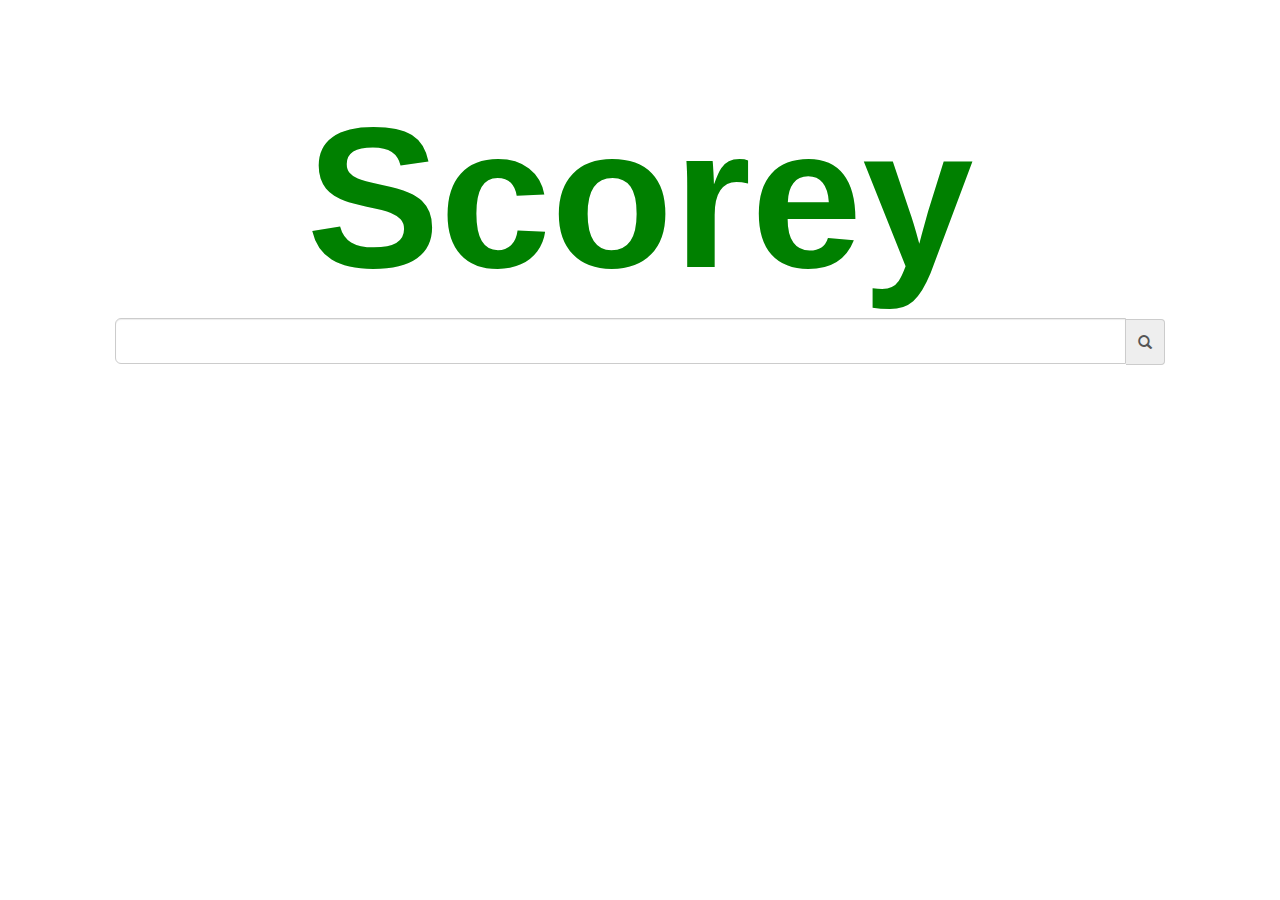
==== index.html @ c9153cc6 "initial" ====
<!DOCTYPE html>
<html lang="en">
<head>
    <meta charset="utf-8">
    <meta http-equiv="X-UA-Compatible" content="IE=edge">
    <meta name="viewport" content="width=device-width, initial-scale=1">
    <meta name="description" content="">
    <meta name="author" content="">



    <title>Scorey</title>

    <!-- Bootstrap core CSS -->
    <link href="css/bootstrap.css" rel="stylesheet">

    <!-- Custom styles for this template -->
    <link href="css/style.css" rel="stylesheet">


</head>

<body>

<div class="container">

    <div class="masthead">

    </div>

    <!-- Jumbotron -->
    <div class="jumbotron">
        <h1 class="logo">Scorey</h1>



        <form class="form-horizontal" role="form">

            <div class="form-group">
                <div class="input-group">

                    <input class="form-control input-lg" type="text" placeholder="">
                    <span class="glyphicon glyphicon-search input-group-addon" />
                </div>
            </div>

        </form>


    </div>

    <!-- Example row of columns -->

    <!-- Site footer -->


</div> <!-- /container -->


<!-- IE10 viewport hack for Surface/desktop Windows 8 bug -->
<script src="../../assets/js/ie10-viewport-bug-workaround.js"></script>
</body>
</html>
---- css/style.css ----
body {
    padding-top: 20px;
}

.footer {
    padding-top: 40px;
    padding-bottom: 40px;
    margin-top: 40px;
    border-top: 1px solid #eee;
}

/* Main marketing message and sign up button */
.jumbotron {
    text-align: center;
    background-color: transparent;
}
.jumbotron .btn {
    padding: 14px 24px;
    font-size: 21px;
}

.logo{
    font-weight: bold;

}
h1.logo{
    font-size: 200px;
    color: green;
}

/* Customize the nav-justified links to be fill the entire space of the .navbar */

.nav-justified {
    background-color: #eee;
    border: 1px solid #ccc;
    border-radius: 5px;
}
.nav-justified > li > a {
    padding-top: 15px;
    padding-bottom: 15px;
    margin-bottom: 0;
    font-weight: bold;
    color: #777;
    text-align: center;
    background-color: #e5e5e5; /* Old browsers */
    background-image: -webkit-gradient(linear, left top, left bottom, from(#f5f5f5), to(#e5e5e5));
    background-image: -webkit-linear-gradient(top, #f5f5f5 0%, #e5e5e5 100%);
    background-image:      -o-linear-gradient(top, #f5f5f5 0%, #e5e5e5 100%);
    background-image: -webkit-gradient(linear, left top, left bottom, from(top), color-stop(0%, #f5f5f5), to(#e5e5e5));
    background-image:         linear-gradient(top, #f5f5f5 0%, #e5e5e5 100%);
    filter: progid:DXImageTransform.Microsoft.gradient( startColorstr='#f5f5f5', endColorstr='#e5e5e5',GradientType=0 ); /* IE6-9 */
    background-repeat: repeat-x; /* Repeat the gradient */
    border-bottom: 1px solid #d5d5d5;
}
.nav-justified > .active > a,
.nav-justified > .active > a:hover,
.nav-justified > .active > a:focus {
    background-color: #ddd;
    background-image: none;
    -webkit-box-shadow: inset 0 3px 7px rgba(0,0,0,.15);
    box-shadow: inset 0 3px 7px rgba(0,0,0,.15);
}
.nav-justified > li:first-child > a {
    border-radius: 5px 5px 0 0;
}
.nav-justified > li:last-child > a {
    border-bottom: 0;
    border-radius: 0 0 5px 5px;
}

@media (min-width: 768px) {
    .nav-justified {
        max-height: 52px;
    }
    .nav-justified > li > a {
        border-right: 1px solid #d5d5d5;
        border-left: 1px solid #fff;
    }
    .nav-justified > li:first-child > a {
        border-left: 0;
        border-radius: 5px 0 0 5px;
    }
    .nav-justified > li:last-child > a {
        border-right: 0;
        border-radius: 0 5px 5px 0;
    }
}

/* Responsive: Portrait tablets and up */
@media screen and (min-width: 768px) {
    /* Remove the padding we set earlier */
    .masthead,
    .marketing,
    .footer {
        padding-right: 0;
        padding-left: 0;
    }
}
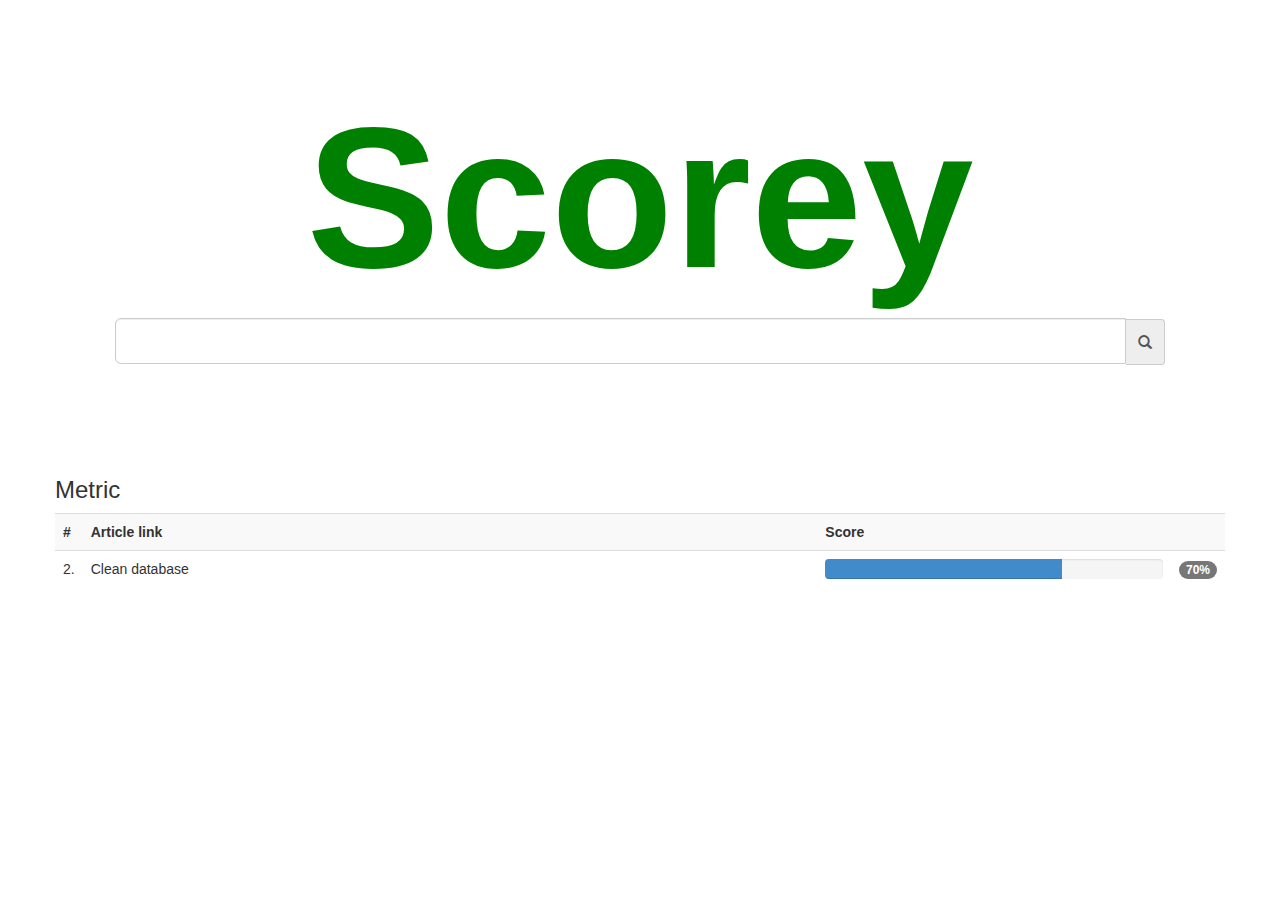
==== commit e3655353: "create dinamic table" ====
--- a/index.html
+++ b/index.html
@@ -17,6 +17,8 @@
     <!-- Custom styles for this template -->
     <link href="css/style.css" rel="stylesheet">
 
+    <script type="text/javascript" src="js/jquery-1.11.1.min.js"></script>
+    <script type="text/javascript" src="js/collapse.js"></script>
 
 </head>
 
@@ -39,25 +41,74 @@
             <div class="form-group">
                 <div class="input-group">
 
-                    <input class="form-control input-lg" type="text" placeholder="">
-                    <span class="glyphicon glyphicon-search input-group-addon" />
+
+                    <input class="form-control input-lg" type="text" placeholder="" id="search" />
+
+                    <span class="glyphicon glyphicon-search input-group-addon btn-success" id="submit" style="cursor: hand"/>
+
+                    <div id="results"></div>
+
+                    <script type="text/javascript">
+                        $(document).ready(function () {
+                            $('#submit').click(function (e) {
+                                e.preventDefault();
+                                var name = $('#search').val();
+                                name=name.replace(new RegExp(" ", 'g'), "%20");
+                                $.get("index.html", function( data ) {
+                                    var temp_json = {"scores":{"Display":6.1,"Price":9.2,"Battery":7.3,"Performance":8.0},"bestCategory":"pos"};
+                                    var container = document.getElementById("result-table");
+                                    // progress-striped active
+                                    var placeholder_html = '<tr><td>2.</td><td>Clean database</td><td><div class="progress xs"><div class="progress-bar progress-bar-yellow" style="width: 70%"></div></div></td><td><span class="badge bg-yellow">70%</span></td></tr>';
+                                    container.innerHTML += placeholder_html;
+
+                                });
+                            });
+                        });
+                    </script>
                 </div>
             </div>
 
+
+
         </form>
+    </div>
+
+    <div class="row">
+
+        <div class="box">
+            <div class="box-header">
+                <h3 class="box-title">Metric</h3>
+            </div><!-- /.box-header -->
+            <div class="box-body no-padding">
+                <table id="result-table" class="table table-striped">
+                    <tr>
+                        <th style="width: 10px">#</th>
+                        <th>Article link</th>
+                        <th>Score</th>
+                        <th style="width: 40px">&nbsp;</th>
+                    </tr>
+
+                    <tr>
+                        <td>2.</td>
+                        <td>Clean database</td>
+                        <td>
+                            <div class="progress xs">
+                                <div class="progress-bar progress-bar-yellow" style="width: 70%"></div>
+                            </div>
+                        </td>
+                        <td><span class="badge bg-yellow">70%</span></td>
+                    </tr>
+
+                </table>
+            </div><!-- /.box-body -->
+        </div><!-- /.box -->
+
 
 
     </div>
 
-    <!-- Example row of columns -->
-
-    <!-- Site footer -->
-
-
 </div> <!-- /container -->
 
 
-<!-- IE10 viewport hack for Surface/desktop Windows 8 bug -->
-<script src="../../assets/js/ie10-viewport-bug-workaround.js"></script>
 </body>
 </html>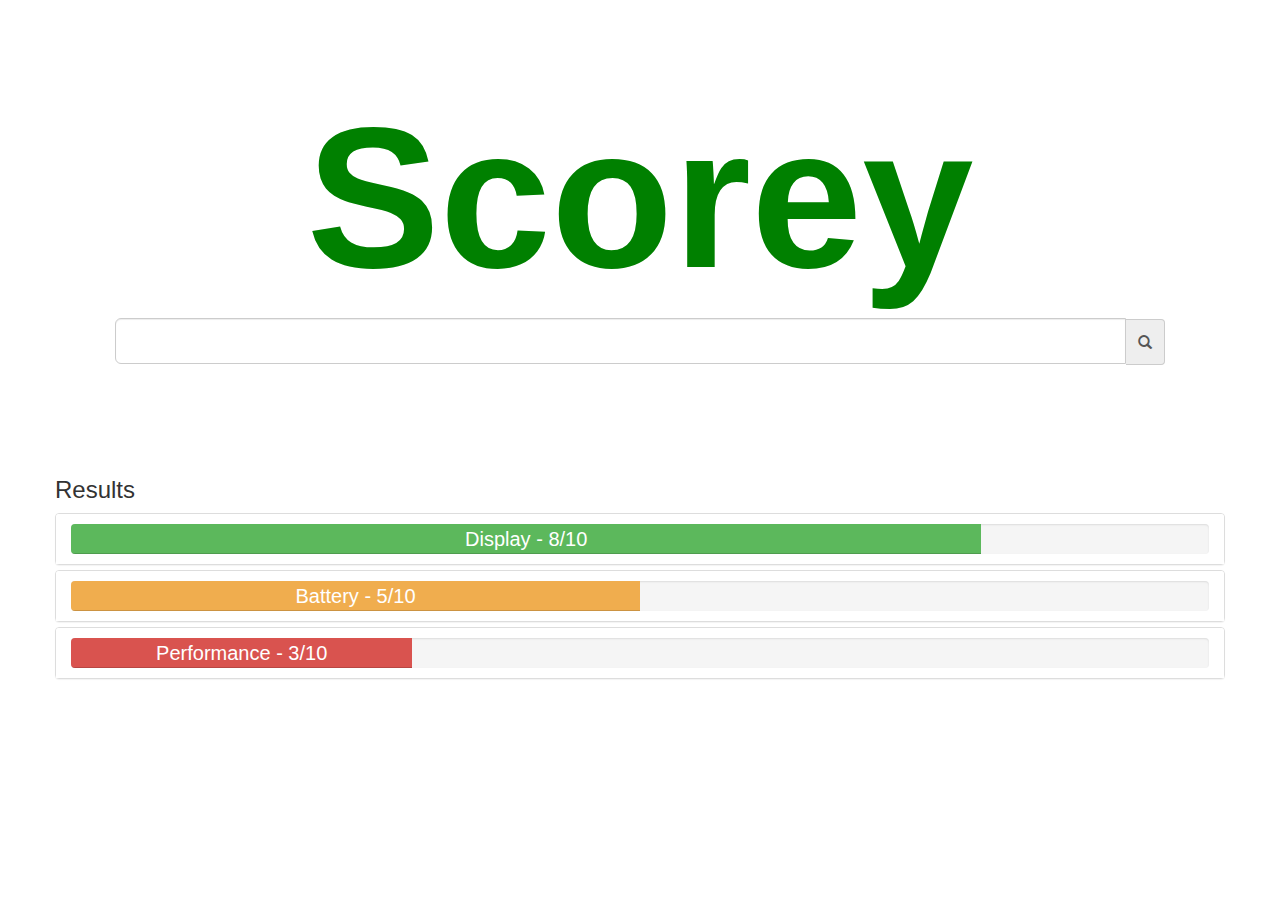
==== commit 73fdf0e0: "New layout with collapses and drilldown" ====
--- a/index.html
+++ b/index.html
@@ -50,17 +50,34 @@
 
                     <script type="text/javascript">
                         $(document).ready(function () {
+                            //$('#result-div').hide();
+
                             $('#submit').click(function (e) {
                                 e.preventDefault();
                                 var name = $('#search').val();
                                 name=name.replace(new RegExp(" ", 'g'), "%20");
                                 $.get("index.html", function( data ) {
+
+                                    var data_json = JSON.parse(data);
+                                    var count = Object.keys(data_json).length
+                                    for(var i=0; i<count; i++){
+                                        var resultObj = data_json[i];
+                                        var placeholder_html = '<tr><td>'+(i+1)+'</td><td><a href="#">TechCrunch</a></td><td>'+resultObj.Display+
+                                                '/10</td><td>'+resultObj.Battery+
+                                                '/10</td><td>'+resultObj.Performance+
+                                                '/10</td><td>'+resultObj.Scorey+
+                                                '/10</td></tr>';
+                                        container.innerHTML += placeholder_html;
+                                    }
+
                                     var temp_json = {"scores":{"Display":6.1,"Price":9.2,"Battery":7.3,"Performance":8.0},"bestCategory":"pos"};
                                     var container = document.getElementById("result-table");
                                     // progress-striped active
-                                    var placeholder_html = '<tr><td>2.</td><td>Clean database</td><td><div class="progress xs"><div class="progress-bar progress-bar-yellow" style="width: 70%"></div></div></td><td><span class="badge bg-yellow">70%</span></td></tr>';
+
+                                    var placeholder_html = '<tr><td>1</td><td><a href="#">TechCrunch</a></td><td>9/10</td><td>9/10</td><td>9/10</td><td>9/10</td></tr>';
                                     container.innerHTML += placeholder_html;
 
+                                    $('#result-div').show();
                                 });
                             });
                         });
@@ -73,38 +90,79 @@
         </form>
     </div>
 
-    <div class="row">
-
-        <div class="box">
-            <div class="box-header">
-                <h3 class="box-title">Metric</h3>
-            </div><!-- /.box-header -->
-            <div class="box-body no-padding">
-                <table id="result-table" class="table table-striped">
-                    <tr>
-                        <th style="width: 10px">#</th>
-                        <th>Article link</th>
-                        <th>Score</th>
-                        <th style="width: 40px">&nbsp;</th>
-                    </tr>
-
-                    <tr>
-                        <td>2.</td>
-                        <td>Clean database</td>
-                        <td>
-                            <div class="progress xs">
-                                <div class="progress-bar progress-bar-yellow" style="width: 70%"></div>
+    <div class="row" id="result-div">
+        <h3 class="box-title">Results</h3>
+        <div class="panel-group" id="accordion">
+            <div class="panel panel-default">
+                <div class="panel-heading">
+                    <h4 class="panel-title">
+                        <a data-toggle="collapse" data-parent="#accordion" href="#collapseDisplay">
+                            <div class="progress">
+                                <div class="progress-bar progress-bar-success" style="width: 80%;font-size: 20px;padding-top: 5px">
+                                    Display - 8/10
+                                </div>
                             </div>
-                        </td>
-                        <td><span class="badge bg-yellow">70%</span></td>
-                    </tr>
-
-                </table>
-            </div><!-- /.box-body -->
-        </div><!-- /.box -->
-
-
-
+                        </a>
+                    </h4>
+                </div>
+                <div id="collapseDisplay" class="panel-collapse collapse">
+                    <div class="panel-body">
+                        <table class="table table-striped" id="table-display">
+                            <tr><th>Article</th><th>Score</th></tr>
+                            <tr><td><a href="#">TechCrunch</a></td><td>7/10</td></tr>
+                            <tr><td><a href="#">CNet</a></td><td>5/10</td></tr>
+                            <tr><td><a href="#">MacRumors</a></td><td>8/10</td></tr>
+                        </table>
+                    </div>
+                </div>
+            </div>
+            <div class="panel panel-default">
+                <div class="panel-heading">
+                    <h4 class="panel-title">
+                        <a data-toggle="collapse" data-parent="#accordion" href="#collapseBattery">
+                            <div class="progress">
+                                <div class="progress-bar progress-bar-warning" style="width: 50%;font-size: 20px;padding-top: 5px">
+                                    Battery - 5/10
+                                </div>
+                            </div>
+                        </a>
+                    </h4>
+                </div>
+                <div id="collapseBattery" class="panel-collapse collapse">
+                    <div class="panel-body">
+                        <table class="table table-striped" id="table-battery">
+                            <tr><th>Article</th><th>Score</th></tr>
+                            <tr><td><a href="#">TechCrunch</a></td><td>7/10</td></tr>
+                            <tr><td><a href="#">CNet</a></td><td>5/10</td></tr>
+                            <tr><td><a href="#">MacRumors</a></td><td>8/10</td></tr>
+                        </table>
+                    </div>
+                </div>
+            </div>
+            <div class="panel panel-default">
+                <div class="panel-heading">
+                    <h4 class="panel-title">
+                        <a data-toggle="collapse" data-parent="#accordion" href="#collapsePerfarmance">
+                            <div class="progress">
+                                <div class="progress-bar progress-bar-danger" style="width: 30%;font-size: 20px;padding-top: 5px">
+                                    Performance - 3/10
+                                </div>
+                            </div>
+                        </a>
+                    </h4>
+                </div>
+                <div id="collapsePerfarmance" class="panel-collapse collapse">
+                    <div class="panel-body">
+                        <table class="table table-striped" id="table-performance">
+                            <tr><th>Article</th><th>Score</th></tr>
+                            <tr><td><a href="#">TechCrunch</a></td><td>7/10</td></tr>
+                            <tr><td><a href="#">CNet</a></td><td>5/10</td></tr>
+                            <tr><td><a href="#">MacRumors</a></td><td>8/10</td></tr>
+                        </table>
+                    </div>
+                </div>
+            </div>
+        </div>
     </div>
 
 </div> <!-- /container -->
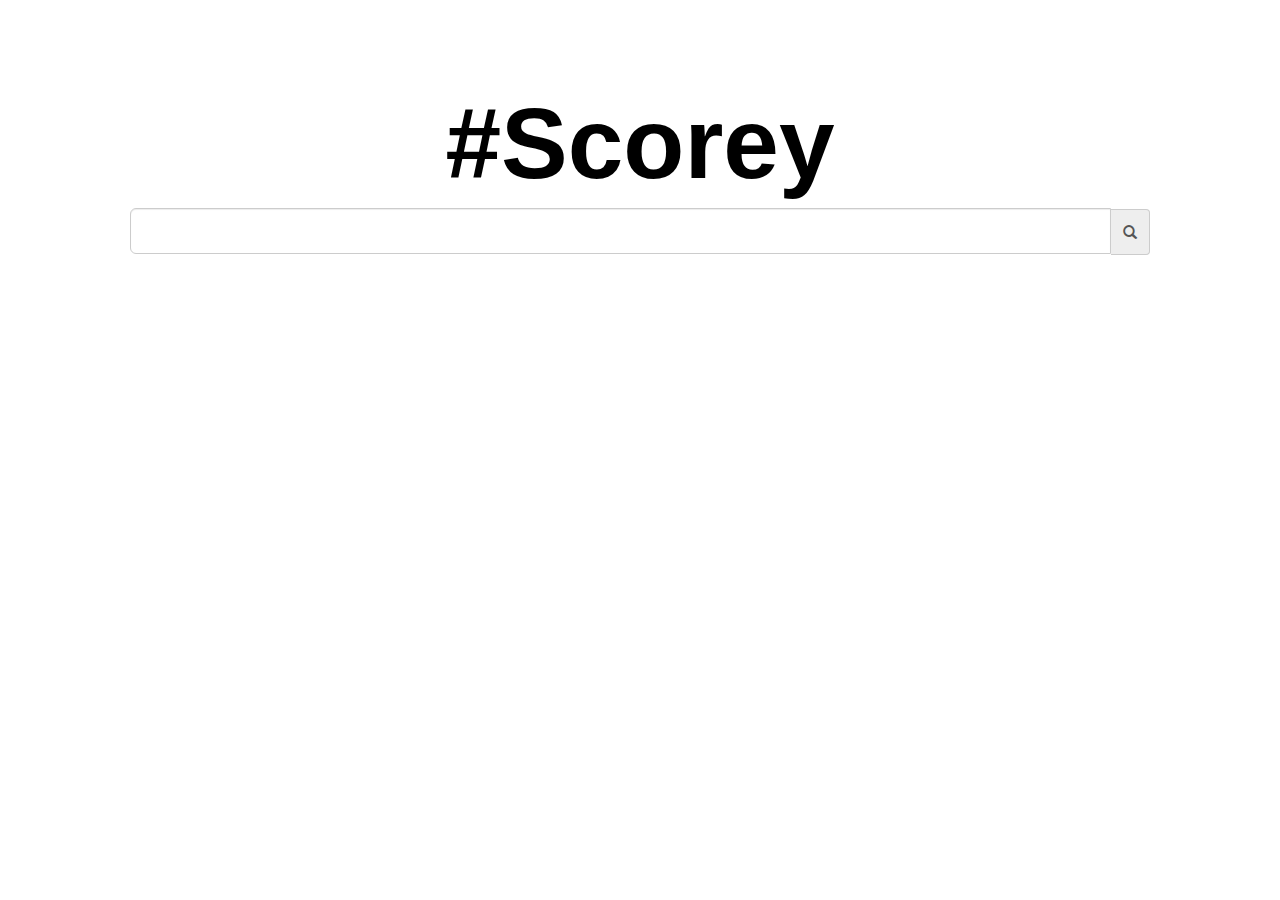
==== commit e55192ba: "Ajax json_stub binding new logo" ====
--- a/index.html
+++ b/index.html
@@ -32,11 +32,9 @@
 
     <!-- Jumbotron -->
     <div class="jumbotron">
-        <h1 class="logo">Scorey</h1>
-
-
-
-        <form class="form-horizontal" role="form">
+        <h1 id="logo-text" class="logo" onclick="$('#logo-big').show();$('#logo-text').hide();">#Scorey</h1>
+        <img id="logo-big" src="logo-big.png" width="600px" />
+        <img id="logo-small" src="logo.png" />
 
             <div class="form-group">
                 <div class="input-group">
@@ -44,50 +42,11 @@
 
                     <input class="form-control input-lg" type="text" placeholder="" id="search" />
 
-                    <span class="glyphicon glyphicon-search input-group-addon btn-success" id="submit" style="cursor: hand"/>
+                    <span class="glyphicon glyphicon-search input-group-addon" id="submit" style="cursor: hand"/>
 
-                    <div id="results"></div>
-
-                    <script type="text/javascript">
-                        $(document).ready(function () {
-                            //$('#result-div').hide();
-
-                            $('#submit').click(function (e) {
-                                e.preventDefault();
-                                var name = $('#search').val();
-                                name=name.replace(new RegExp(" ", 'g'), "%20");
-                                $.get("index.html", function( data ) {
-
-                                    var data_json = JSON.parse(data);
-                                    var count = Object.keys(data_json).length
-                                    for(var i=0; i<count; i++){
-                                        var resultObj = data_json[i];
-                                        var placeholder_html = '<tr><td>'+(i+1)+'</td><td><a href="#">TechCrunch</a></td><td>'+resultObj.Display+
-                                                '/10</td><td>'+resultObj.Battery+
-                                                '/10</td><td>'+resultObj.Performance+
-                                                '/10</td><td>'+resultObj.Scorey+
-                                                '/10</td></tr>';
-                                        container.innerHTML += placeholder_html;
-                                    }
-
-                                    var temp_json = {"scores":{"Display":6.1,"Price":9.2,"Battery":7.3,"Performance":8.0},"bestCategory":"pos"};
-                                    var container = document.getElementById("result-table");
-                                    // progress-striped active
-
-                                    var placeholder_html = '<tr><td>1</td><td><a href="#">TechCrunch</a></td><td>9/10</td><td>9/10</td><td>9/10</td><td>9/10</td></tr>';
-                                    container.innerHTML += placeholder_html;
-
-                                    $('#result-div').show();
-                                });
-                            });
-                        });
-                    </script>
                 </div>
             </div>
 
-
-
-        </form>
     </div>
 
     <div class="row" id="result-div">
@@ -98,7 +57,7 @@
                     <h4 class="panel-title">
                         <a data-toggle="collapse" data-parent="#accordion" href="#collapseDisplay">
                             <div class="progress">
-                                <div class="progress-bar progress-bar-success" style="width: 80%;font-size: 20px;padding-top: 5px">
+                                <div id="progress-display" class="progress-bar progress-bar-success" style="width: 80%;font-size: 20px;padding-top: 5px">
                                     Display - 8/10
                                 </div>
                             </div>
@@ -109,9 +68,6 @@
                     <div class="panel-body">
                         <table class="table table-striped" id="table-display">
                             <tr><th>Article</th><th>Score</th></tr>
-                            <tr><td><a href="#">TechCrunch</a></td><td>7/10</td></tr>
-                            <tr><td><a href="#">CNet</a></td><td>5/10</td></tr>
-                            <tr><td><a href="#">MacRumors</a></td><td>8/10</td></tr>
                         </table>
                     </div>
                 </div>
@@ -121,7 +77,7 @@
                     <h4 class="panel-title">
                         <a data-toggle="collapse" data-parent="#accordion" href="#collapseBattery">
                             <div class="progress">
-                                <div class="progress-bar progress-bar-warning" style="width: 50%;font-size: 20px;padding-top: 5px">
+                                <div id="progress-battery" class="progress-bar progress-bar-warning" style="width: 50%;font-size: 20px;padding-top: 5px">
                                     Battery - 5/10
                                 </div>
                             </div>
@@ -132,9 +88,6 @@
                     <div class="panel-body">
                         <table class="table table-striped" id="table-battery">
                             <tr><th>Article</th><th>Score</th></tr>
-                            <tr><td><a href="#">TechCrunch</a></td><td>7/10</td></tr>
-                            <tr><td><a href="#">CNet</a></td><td>5/10</td></tr>
-                            <tr><td><a href="#">MacRumors</a></td><td>8/10</td></tr>
                         </table>
                     </div>
                 </div>
@@ -144,7 +97,7 @@
                     <h4 class="panel-title">
                         <a data-toggle="collapse" data-parent="#accordion" href="#collapsePerfarmance">
                             <div class="progress">
-                                <div class="progress-bar progress-bar-danger" style="width: 30%;font-size: 20px;padding-top: 5px">
+                                <div id="progress-performance" class="progress-bar progress-bar-danger" style="width: 30%;font-size: 20px;padding-top: 5px">
                                     Performance - 3/10
                                 </div>
                             </div>
@@ -155,9 +108,6 @@
                     <div class="panel-body">
                         <table class="table table-striped" id="table-performance">
                             <tr><th>Article</th><th>Score</th></tr>
-                            <tr><td><a href="#">TechCrunch</a></td><td>7/10</td></tr>
-                            <tr><td><a href="#">CNet</a></td><td>5/10</td></tr>
-                            <tr><td><a href="#">MacRumors</a></td><td>8/10</td></tr>
                         </table>
                     </div>
                 </div>
@@ -167,6 +117,77 @@
 
 </div> <!-- /container -->
 
+<script type="text/javascript">
+    $(document).ready(function () {
 
+        $("#search").keyup(function(event){
+            if(event.keyCode == 13){
+                $("#submit").click();
+            }
+        });
+
+        $('#result-div').hide();
+        $('#logo-small').hide();
+        $('#logo-big').hide();
+
+        $('#submit').click(function (e) {
+            $('#logo-big').hide();
+            $('#logo-text').hide();
+            $('#logo-small').show();
+
+            e.preventDefault();
+            var name = $('#search').val();
+            name=name.replace(new RegExp(" ", 'g'), "%20");
+            $.get("index.html", function( data ) {
+                //var temp_json = {"scores":{"Display":"3.50","Battery":"5.45","Performance":"4.50"},"articles":[{"url":"http://techcrunch.com/2013/09/17/iphone-5s-review-apple/","title":"iPhone 5s Review: Apple’s Latest Smartphone Goes For (And Gets) The Gold","articleScores":{"BATTERY":5.0,"DISPLAY":0.0,"PERFORMANCE":10.0}},{"url":"http://www.theguardian.com/technology/2013/sep/11/iphone-5s-review-apple-smartphone","title":"iPhone 5S – first impressions","articleScores":{"BATTERY":10.0,"DISPLAY":5.0,"PERFORMANCE":5.0}},{"url":"http://www.cnet.com/products/apple-iphone-5s/","title":"Same look, small screen, big potential","articleScores":{"BATTERY":8.75,"DISPLAY":5.0,"PERFORMANCE":5.0}},{"url":"http://www.ign.com/articles/2013/10/03/apple-iphone-5s-review","title":"APPLE IPHONE 5S REVIEW","articleScores":{"BATTERY":0.0,"DISPLAY":5.0,"PERFORMANCE":5.0}},{"url":"http://www.dailymail.co.uk/sciencetech/article-2205040/iPhone-5-review-Simply-best-smartphone-made.html","title":"'Bright, responsive and it just feels right': MailOnline's verdict on the iPhone 5 - simply the best smartphone ever made","articleScores":{"BATTERY":5.0,"DISPLAY":5.0,"PERFORMANCE":5.0}},{"url":"http://www.laptopmag.com/reviews/smartphones/apple-iphone5","title":"Apple iPhone 5 (Verizon Wireless) Review","articleScores":{"BATTERY":5.714285714285714,"DISPLAY":0.0,"PERFORMANCE":5.0}},{"url":"http://www.theverge.com/2012/9/21/3363238/iphone-5-review","title":"iPhone 5 review","articleScores":{"BATTERY":0.0,"DISPLAY":0.0,"PERFORMANCE":0.0}},{"url":"http://www.engadget.com/2013/09/17/iphone-5s-review/","title":"iPhone 5s review","articleScores":{"BATTERY":5.0,"DISPLAY":5.0,"PERFORMANCE":0.0}},{"url":"http://www.pocket-lint.com/review/123702-apple-iphone-5c-review","title":"Apple iPhone 5C review","articleScores":{"BATTERY":10.0,"DISPLAY":5.0,"PERFORMANCE":5.0}},{"url":"http://www.trustedreviews.com/apple-iphone-5_Mobile-Phone_review","title":"iPhone 5 review","articleScores":{"BATTERY":5.0,"DISPLAY":5.0,"PERFORMANCE":5.0}}],"bestCategory":null};
+                var data_json = {"scores":{"Display":"3.50","Battery":"2.45","Performance":"4.50"},"articles":[{"url":"http://techcrunch.com/2013/09/17/iphone-5s-review-apple/","title":"iPhone 5s Review: Apple’s Latest Smartphone Goes For (And Gets) The Gold","articleScores":{"BATTERY":5.0,"DISPLAY":0.0,"PERFORMANCE":10.0}},{"url":"http://www.theguardian.com/technology/2013/sep/11/iphone-5s-review-apple-smartphone","title":"iPhone 5S – first impressions","articleScores":{"BATTERY":10.0,"DISPLAY":5.0,"PERFORMANCE":5.0}},{"url":"http://www.cnet.com/products/apple-iphone-5s/","title":"Same look, small screen, big potential","articleScores":{"BATTERY":8.75,"DISPLAY":5.0,"PERFORMANCE":5.0}},{"url":"http://www.ign.com/articles/2013/10/03/apple-iphone-5s-review","title":"APPLE IPHONE 5S REVIEW","articleScores":{"BATTERY":0.0,"DISPLAY":5.0,"PERFORMANCE":5.0}},{"url":"http://www.dailymail.co.uk/sciencetech/article-2205040/iPhone-5-review-Simply-best-smartphone-made.html","title":"'Bright, responsive and it just feels right': MailOnline's verdict on the iPhone 5 - simply the best smartphone ever made","articleScores":{"BATTERY":5.0,"DISPLAY":5.0,"PERFORMANCE":5.0}},{"url":"http://www.laptopmag.com/reviews/smartphones/apple-iphone5","title":"Apple iPhone 5 (Verizon Wireless) Review","articleScores":{"BATTERY":5.714285714285714,"DISPLAY":0.0,"PERFORMANCE":5.0}},{"url":"http://www.theverge.com/2012/9/21/3363238/iphone-5-review","title":"iPhone 5 review","articleScores":{"BATTERY":0.0,"DISPLAY":0.0,"PERFORMANCE":0.0}},{"url":"http://www.engadget.com/2013/09/17/iphone-5s-review/","title":"iPhone 5s review","articleScores":{"BATTERY":5.0,"DISPLAY":5.0,"PERFORMANCE":0.0}},{"url":"http://www.pocket-lint.com/review/123702-apple-iphone-5c-review","title":"Apple iPhone 5C review","articleScores":{"BATTERY":10.0,"DISPLAY":5.0,"PERFORMANCE":5.0}},{"url":"http://www.trustedreviews.com/apple-iphone-5_Mobile-Phone_review","title":"iPhone 5 review","articleScores":{"BATTERY":5.0,"DISPLAY":5.0,"PERFORMANCE":5.0}}],"bestCategory":null};;//JSON.parse(data);
+
+                // set progress bars
+                var pbBattery = document.getElementById('progress-battery');
+                pbBattery.innerHTML = 'Battery: ' + data_json.scores.Battery;
+                pbBattery.style.width = parseInt(data_json.scores.Battery*10)+'%';
+
+                var pbDisplay = document.getElementById('progress-display');
+                pbDisplay.innerHTML = 'Display: ' + data_json.scores.Display;
+                pbDisplay.style.width = parseInt(data_json.scores.Display*10)+'%';
+
+                var pbPerformance = document.getElementById('progress-performance');
+                pbPerformance.innerHTML = 'Performance: ' + data_json.scores.Performance;
+                pbPerformance.style.width = parseInt(data_json.scores.Performance*10)+'%';
+                
+                // fill article links
+                var count = Object.keys(data_json.articles).length
+                var container = document.getElementById('table-battery');
+                for(var i=0; i<count; i++){
+                    var art = data_json.articles[i];
+                    var placeholder_html = '<tr><td><a href="'+art.url+'">'+art.title+
+                            '</a></td><td>'+art.articleScores.BATTERY.toFixed(1)+' / 10</td></tr>';
+
+                    container.innerHTML += placeholder_html;
+                }
+
+                container = document.getElementById('table-display');
+                for(var i=0; i<count; i++){
+                    var art = data_json.articles[i];
+                    var placeholder_html = '<tr><td><a href="'+art.url+'">'+art.title+
+                            '</a></td><td>'+art.articleScores.DISPLAY.toFixed(1)+' / 10</td></tr>';
+
+                    container.innerHTML += placeholder_html;
+                }
+
+                container = document.getElementById('table-performance');
+                for(var i=0; i<count; i++){
+                    var art = data_json.articles[i];
+                    var placeholder_html = '<tr><td><a href="'+art.url+'">'+art.title+
+                            '</a></td><td>'+art.articleScores.PERFORMANCE.toFixed(1)+' / 10</td></tr>';
+
+                    container.innerHTML += placeholder_html;
+                }
+
+                $('#result-div').show();
+            });
+        });
+    });
+</script>
 </body>
 </html>--- a/css/style.css
+++ b/css/style.css
@@ -19,13 +19,10 @@
     font-size: 21px;
 }
 
-.logo{
+h1.logo{
+    font-size: 100px;
+    color: #000000;
     font-weight: bold;
-
-}
-h1.logo{
-    font-size: 200px;
-    color: green;
 }
 
 /* Customize the nav-justified links to be fill the entire space of the .navbar */
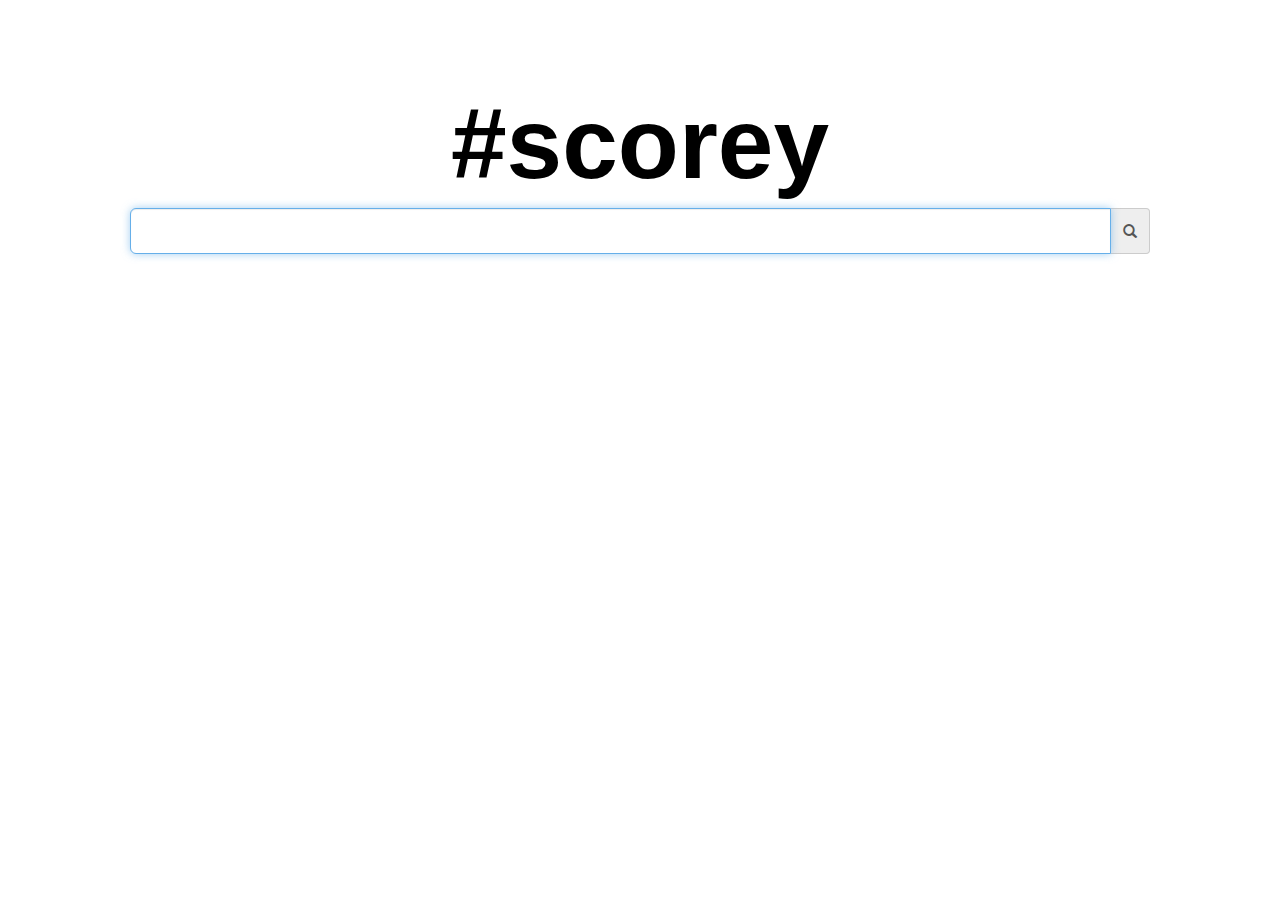
==== commit ed2b7a44: "config to localhost scorey server" ====
--- a/index.html
+++ b/index.html
@@ -32,18 +32,14 @@
 
     <!-- Jumbotron -->
     <div class="jumbotron">
-        <h1 id="logo-text" class="logo" onclick="$('#logo-big').show();$('#logo-text').hide();">#Scorey</h1>
+        <h1 id="logo-text" class="logo" onclick="$('#logo-big').show();$('#logo-text').hide();">#scorey</h1>
         <img id="logo-big" src="logo-big.png" width="600px" />
         <img id="logo-small" src="logo.png" />
 
             <div class="form-group">
                 <div class="input-group">
-
-
-                    <input class="form-control input-lg" type="text" placeholder="" id="search" />
-
-                    <span class="glyphicon glyphicon-search input-group-addon" id="submit" style="cursor: hand"/>
-
+                    <input class="form-control input-lg" type="search" placeholder="" id="search" />
+                    <span class="input-group-addon" id="submit"><span class="glyphicon glyphicon-search"></span></span>
                 </div>
             </div>
 
@@ -130,6 +126,8 @@
         $('#logo-small').hide();
         $('#logo-big').hide();
 
+        document.getElementById("search").focus();
+
         $('#submit').click(function (e) {
             $('#logo-big').hide();
             $('#logo-text').hide();
@@ -138,9 +136,9 @@
             e.preventDefault();
             var name = $('#search').val();
             name=name.replace(new RegExp(" ", 'g'), "%20");
-            $.get("index.html", function( data ) {
-                //var temp_json = {"scores":{"Display":"3.50","Battery":"5.45","Performance":"4.50"},"articles":[{"url":"http://techcrunch.com/2013/09/17/iphone-5s-review-apple/","title":"iPhone 5s Review: Apple’s Latest Smartphone Goes For (And Gets) The Gold","articleScores":{"BATTERY":5.0,"DISPLAY":0.0,"PERFORMANCE":10.0}},{"url":"http://www.theguardian.com/technology/2013/sep/11/iphone-5s-review-apple-smartphone","title":"iPhone 5S – first impressions","articleScores":{"BATTERY":10.0,"DISPLAY":5.0,"PERFORMANCE":5.0}},{"url":"http://www.cnet.com/products/apple-iphone-5s/","title":"Same look, small screen, big potential","articleScores":{"BATTERY":8.75,"DISPLAY":5.0,"PERFORMANCE":5.0}},{"url":"http://www.ign.com/articles/2013/10/03/apple-iphone-5s-review","title":"APPLE IPHONE 5S REVIEW","articleScores":{"BATTERY":0.0,"DISPLAY":5.0,"PERFORMANCE":5.0}},{"url":"http://www.dailymail.co.uk/sciencetech/article-2205040/iPhone-5-review-Simply-best-smartphone-made.html","title":"'Bright, responsive and it just feels right': MailOnline's verdict on the iPhone 5 - simply the best smartphone ever made","articleScores":{"BATTERY":5.0,"DISPLAY":5.0,"PERFORMANCE":5.0}},{"url":"http://www.laptopmag.com/reviews/smartphones/apple-iphone5","title":"Apple iPhone 5 (Verizon Wireless) Review","articleScores":{"BATTERY":5.714285714285714,"DISPLAY":0.0,"PERFORMANCE":5.0}},{"url":"http://www.theverge.com/2012/9/21/3363238/iphone-5-review","title":"iPhone 5 review","articleScores":{"BATTERY":0.0,"DISPLAY":0.0,"PERFORMANCE":0.0}},{"url":"http://www.engadget.com/2013/09/17/iphone-5s-review/","title":"iPhone 5s review","articleScores":{"BATTERY":5.0,"DISPLAY":5.0,"PERFORMANCE":0.0}},{"url":"http://www.pocket-lint.com/review/123702-apple-iphone-5c-review","title":"Apple iPhone 5C review","articleScores":{"BATTERY":10.0,"DISPLAY":5.0,"PERFORMANCE":5.0}},{"url":"http://www.trustedreviews.com/apple-iphone-5_Mobile-Phone_review","title":"iPhone 5 review","articleScores":{"BATTERY":5.0,"DISPLAY":5.0,"PERFORMANCE":5.0}}],"bestCategory":null};
-                var data_json = {"scores":{"Display":"3.50","Battery":"2.45","Performance":"4.50"},"articles":[{"url":"http://techcrunch.com/2013/09/17/iphone-5s-review-apple/","title":"iPhone 5s Review: Apple’s Latest Smartphone Goes For (And Gets) The Gold","articleScores":{"BATTERY":5.0,"DISPLAY":0.0,"PERFORMANCE":10.0}},{"url":"http://www.theguardian.com/technology/2013/sep/11/iphone-5s-review-apple-smartphone","title":"iPhone 5S – first impressions","articleScores":{"BATTERY":10.0,"DISPLAY":5.0,"PERFORMANCE":5.0}},{"url":"http://www.cnet.com/products/apple-iphone-5s/","title":"Same look, small screen, big potential","articleScores":{"BATTERY":8.75,"DISPLAY":5.0,"PERFORMANCE":5.0}},{"url":"http://www.ign.com/articles/2013/10/03/apple-iphone-5s-review","title":"APPLE IPHONE 5S REVIEW","articleScores":{"BATTERY":0.0,"DISPLAY":5.0,"PERFORMANCE":5.0}},{"url":"http://www.dailymail.co.uk/sciencetech/article-2205040/iPhone-5-review-Simply-best-smartphone-made.html","title":"'Bright, responsive and it just feels right': MailOnline's verdict on the iPhone 5 - simply the best smartphone ever made","articleScores":{"BATTERY":5.0,"DISPLAY":5.0,"PERFORMANCE":5.0}},{"url":"http://www.laptopmag.com/reviews/smartphones/apple-iphone5","title":"Apple iPhone 5 (Verizon Wireless) Review","articleScores":{"BATTERY":5.714285714285714,"DISPLAY":0.0,"PERFORMANCE":5.0}},{"url":"http://www.theverge.com/2012/9/21/3363238/iphone-5-review","title":"iPhone 5 review","articleScores":{"BATTERY":0.0,"DISPLAY":0.0,"PERFORMANCE":0.0}},{"url":"http://www.engadget.com/2013/09/17/iphone-5s-review/","title":"iPhone 5s review","articleScores":{"BATTERY":5.0,"DISPLAY":5.0,"PERFORMANCE":0.0}},{"url":"http://www.pocket-lint.com/review/123702-apple-iphone-5c-review","title":"Apple iPhone 5C review","articleScores":{"BATTERY":10.0,"DISPLAY":5.0,"PERFORMANCE":5.0}},{"url":"http://www.trustedreviews.com/apple-iphone-5_Mobile-Phone_review","title":"iPhone 5 review","articleScores":{"BATTERY":5.0,"DISPLAY":5.0,"PERFORMANCE":5.0}}],"bestCategory":null};;//JSON.parse(data);
+            $.get("http://localhost:8080/json/search?q=" + name, function( data ) {
+                var data_json = // JSON.parse(data)
+                {"scores":{"Display":"3.50","Battery":"2.45","Performance":"4.50"},"articles":[{"url":"http://techcrunch.com/2013/09/17/iphone-5s-review-apple/","title":"iPhone 5s Review: Apple’s Latest Smartphone Goes For (And Gets) The Gold","articleScores":{"BATTERY":5.0,"DISPLAY":0.0,"PERFORMANCE":10.0}},{"url":"http://www.theguardian.com/technology/2013/sep/11/iphone-5s-review-apple-smartphone","title":"iPhone 5S – first impressions","articleScores":{"BATTERY":10.0,"DISPLAY":5.0,"PERFORMANCE":5.0}},{"url":"http://www.cnet.com/products/apple-iphone-5s/","title":"Same look, small screen, big potential","articleScores":{"BATTERY":8.75,"DISPLAY":5.0,"PERFORMANCE":5.0}},{"url":"http://www.ign.com/articles/2013/10/03/apple-iphone-5s-review","title":"APPLE IPHONE 5S REVIEW","articleScores":{"BATTERY":0.0,"DISPLAY":5.0,"PERFORMANCE":5.0}},{"url":"http://www.dailymail.co.uk/sciencetech/article-2205040/iPhone-5-review-Simply-best-smartphone-made.html","title":"'Bright, responsive and it just feels right': MailOnline's verdict on the iPhone 5 - simply the best smartphone ever made","articleScores":{"BATTERY":5.0,"DISPLAY":5.0,"PERFORMANCE":5.0}},{"url":"http://www.laptopmag.com/reviews/smartphones/apple-iphone5","title":"Apple iPhone 5 (Verizon Wireless) Review","articleScores":{"BATTERY":5.714285714285714,"DISPLAY":0.0,"PERFORMANCE":5.0}},{"url":"http://www.theverge.com/2012/9/21/3363238/iphone-5-review","title":"iPhone 5 review","articleScores":{"BATTERY":0.0,"DISPLAY":0.0,"PERFORMANCE":0.0}},{"url":"http://www.engadget.com/2013/09/17/iphone-5s-review/","title":"iPhone 5s review","articleScores":{"BATTERY":5.0,"DISPLAY":5.0,"PERFORMANCE":0.0}},{"url":"http://www.pocket-lint.com/review/123702-apple-iphone-5c-review","title":"Apple iPhone 5C review","articleScores":{"BATTERY":10.0,"DISPLAY":5.0,"PERFORMANCE":5.0}},{"url":"http://www.trustedreviews.com/apple-iphone-5_Mobile-Phone_review","title":"iPhone 5 review","articleScores":{"BATTERY":5.0,"DISPLAY":5.0,"PERFORMANCE":5.0}}],"bestCategory":null};;//JSON.parse(data);
 
                 // set progress bars
                 var pbBattery = document.getElementById('progress-battery');
@@ -154,7 +152,7 @@
                 var pbPerformance = document.getElementById('progress-performance');
                 pbPerformance.innerHTML = 'Performance: ' + data_json.scores.Performance;
                 pbPerformance.style.width = parseInt(data_json.scores.Performance*10)+'%';
-                
+
                 // fill article links
                 var count = Object.keys(data_json.articles).length
                 var container = document.getElementById('table-battery');
@@ -185,6 +183,8 @@
                 }
 
                 $('#result-div').show();
+            }).fail(function() {
+                alert( "error" );
             });
         });
     });
